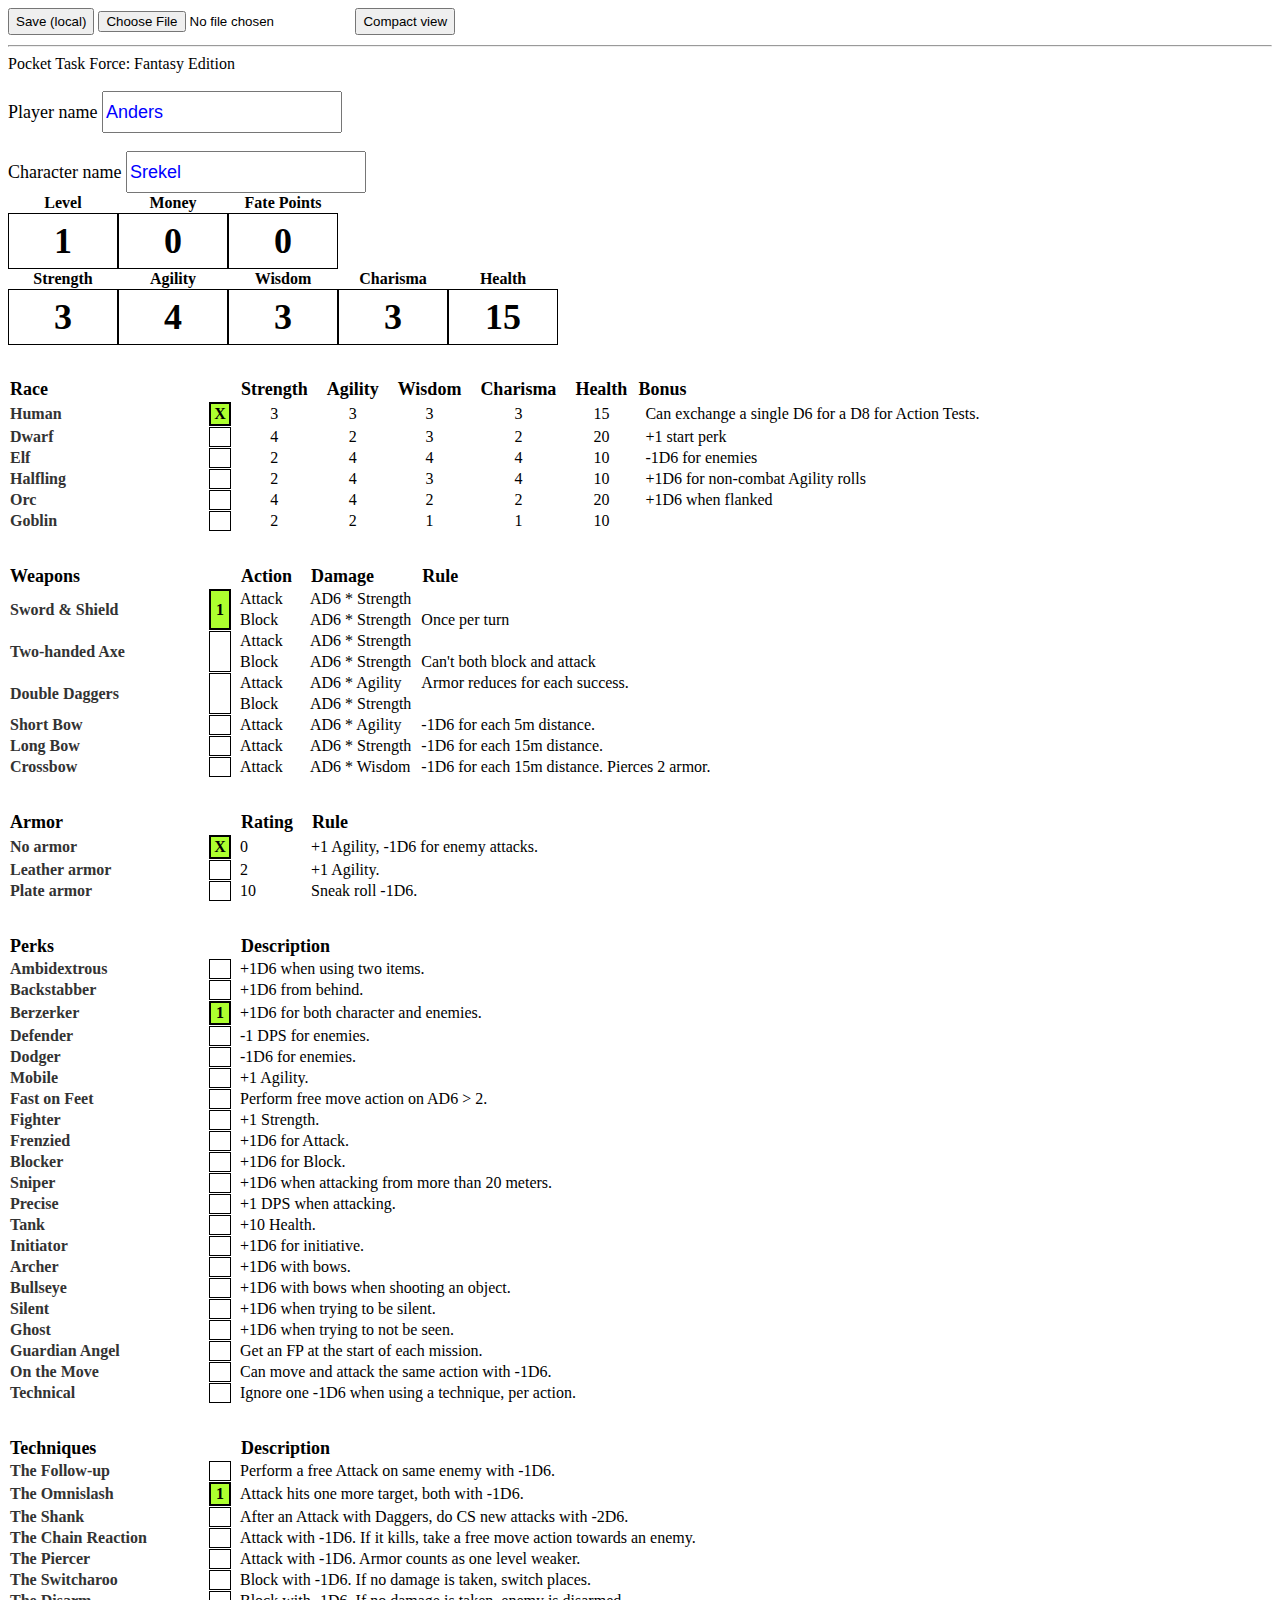
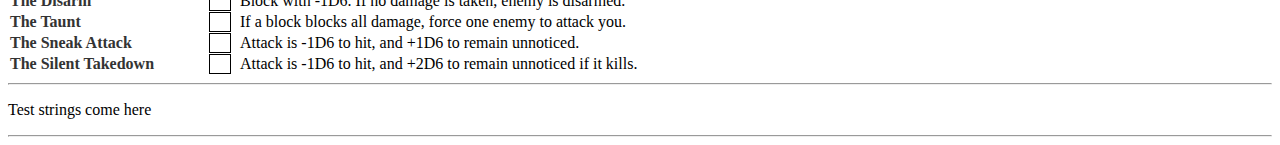
==== character.html @ 6dbd585e "Rules and intro stuffs" ====
<!DOCTYPE html>
<html>
<head>
    <title>PTF Fantasy - Character Design</title>
    <meta charset="UTF-8">
    <LINK href="style.css" rel="stylesheet" type="text/css">
</head>
<body>
    <script src="character_definitions.js" defer></script>
    <script src="character_creation.js" defer></script>

    <div>
        <!--<form onsubmit="save_local()">-->
            <input type="submit" value="Save (local)" onclick="save_local()">
        <!--</form>-->
        <!--<form onsubmit="open_local()">-->
            <input type="file" value="Open (local)" id="fileinput" onchange="open_local()">
        <!--</form>-->
        <!--<form onsubmit="compact_view()">-->
        <input type="submit" value="Compact view" id="compact" onclick="compact_view()">
        <hr style="clear: both;" />
    </div>

    <div id="header" class="compactable">
        <div class="logo">
            <span>
                Pocket Task Force: Fantasy Edition
           </span>
        </div>
        <div class="name">
            <span class="name compactable">
                Player name
           </span>
           <input type="text" id="player_name" class="name compactable">
        </div>
        <div class="name">
            <span class="name compactable">
                Character name
           </span
           ><input type="text" id="character_name" class="name compactable">
        </div>
    </div>

    <div id="header2" class="compact">
        <div class="logo">
            <span>
                Pocket Task Force: Fantasy Edition
           </span>
        </div>
        <div class="name">
            <span class="name compact" id="player_name_compact"></span>
            PLAYING AS
            <span class="name compact" id="character_name_compact"></span>
        </div>
    </div>


    <table id="stats">
        <tr>
            <td class="attribute">
                Level
            </td>
            <td class="attribute">
                Money
            </td>
            <td class="attribute">
                Fate Points
            </td>
        </tr>
        <tr>
            <td class="writeable_attribute" id="Level">
            </td>
            <td class="writeable_attribute" id="Money">
            </td>
            <td class="writeable_attribute" id="Fate Points">
            </td>
        </tr>
    </table>

    <table id="attributes">
        <tr>
            <td class="attribute">
                Strength
            </td>
            <td class="attribute">
                Agility
            </td>
            <td class="attribute">
                Wisdom
            </td>
            <td class="attribute">
                Charisma
            </td>
            <td class="attribute">
                Health
            </td>
        </tr>
        <tr>
            <td class="writeable_attribute" id="Strength">
            </td>
            <td class="writeable_attribute" id="Agility">
            </td>
            <td class="writeable_attribute" id="Wisdom">
            </td>
            <td class="writeable_attribute" id="Charisma">
            </td>
            <td class="writeable_attribute" id="Health">
            </td>
        </tr>
    </table>

    <div class="characterpart">
        <table class="characterpart" id="race">
            <thead>
                <tr>
                    <td class="part_name">Race</td>
                    <td class="part_value_selected"></td>
                    <td class="part_race_attribute compactable">Strength</td>
                    <td class="part_race_attribute compactable">Agility</td>
                    <td class="part_race_attribute compactable">Wisdom</td>
                    <td class="part_race_attribute compactable">Charisma</td>
                    <td class="part_race_attribute compactable">Health</td>
                    <td>Bonus</td>
                </tr>
            </thead>
            <tbody></tbody>
        </table>
    </div>

    <div class="characterpart">
        <table class="characterpart" id="weapons">
            <thead>
                <tr>
                    <td class="part_name">Weapons</td>
                    <td class="perk_value"></td>
                    <td class="part_race_attribute">Action</td>
                    <td class="part_race_attribute">Damage</td>
                    <td class="part_race_attribute">Rule</td>
                </tr>
            </thead>
            <tbody></tbody>
        </table>
    </div>

    <div class="characterpart">
        <table class="characterpart" id="armor">
            <thead>
                <tr>
                    <td class="part_name">Armor</td>
                    <td class="perk_value"></td>
                    <td class="part_race_attribute">Rating</td>
                    <td class="part_race_attribute">Rule</td>
                </tr>
            </thead>
            <tbody></tbody>
        </table>
    </div>

    <div class="characterpart">
        <table class="characterpart" id="perks">
            <thead>
                <tr>
                    <td class="part_name">Perks</td>
                    <td class="perk_value"></td>
                    <td class="part_race_attribute">Description</td>
                </tr>
            </thead>
            <tbody></tbody>
        </table>
    </div>

    <div class="characterpart">
        <table class="characterpart" id="techniques">
            <thead>
                <tr>
                    <td class="part_name">Techniques</td>
                    <td class="perk_value"></td>
                    <td class="part_race_attribute">Description</td>
                </tr>
            </thead>
            <tbody></tbody>
        </table>
    </div>

    <hr/ class="compactable">
    <p id="TESTLOL" class="compactable">Test strings come here</p>
    <hr/ class="compactable">

</body>
</html>
---- style.css ----
body {
    background-color: #fff;
    font-family: Cambria, Cochin, Georgia, Times, Times New Roman, serif;
    animation: page_fadein 1s;
}
@keyframes page_fadein {
    from { background-color: #eee; color:gray; }
    to { background-color: white; color:black;}
}

#header{
    /*background-color: red;*/
    overflow:hidden;
}
#header2{
    /*background-color: red;*/
    overflow:hidden;
}
div.name {
    margin-top: 1em;
    font-size: 18px;
    /*display:block;*/
    /*max-height:20px;*/
    /*overflow:hidden;*/
}
input.name {
    font-size: 18px;
    color:blue;
}
#header span.name {
    font-size: 18px;
    color:black;
}
#header2 span.name {
    font-size: 36px;
    color:blue;
}
table {
    border-spacing-left: 0px;
    border-spacing-right: 0px;
    border-spacing: 0px;
    border-collapse: separate;
}
table.characterpart {
    border-spacing: 1px;
    border-collapse: separate;
}
thead td {
    font-size:18px;
    font-weight: bold;
}
td.writeable_attribute {
    height:1.5em;
    width: 3em;
    border: 1px solid black;
    font-size: 36px;
    font-weight: bold;
    text-align: center;
    padding: 0;
    margin: 0;
}
td.part_name {
    font-weight: bold;
    margin-right: 0;
    padding-right: 1em;
    color: #333;
}
td.part_value {
    height:1em;
    width: 1em;
    border: 1px solid black;
}
thead td.part_name {
    width: 10em;
    color: black;
}
thead td.part_value_selected {
    width: 1em;
}
thead td.part_race_attribute {
    padding-left:  0.5em;
    padding-right: 0.5em;
}
tbody td.part_value_selected {
    height:1em;
    width: 1em;
    background: greenyellow;
    border: 2px solid black;
    text-align: center;
    font-weight: bold;
}
td.part_description {
    padding-left: 0.5em;
}
td.attribute {
    text-align: center;
    font-weight: bold;
    font-size: 1em;
    margin-top: 1em;
}
tbody td.part_race_attribute {
    text-align: center;
    height:1em;
    width: 4em;
}

table.characterpart tr.part:hover {
    background-color: orange;
}
#attributeheader {
    /*text-align: center;*/
    font-weight: bold;
    /*vertical-align: middle;*/
}


form * {
    display: block;
    margin: 10px;
    float: left;
}
input {
    height: 2em;
}

.compact {
    /*animation-duration: 1s;*/
    /*animation: fade_and_hide 1s;*/
    animation-fill-mode: both;
    opacity: 0; max-height: 0px;
}

.compactable {
    /*animation-duration: 1s;*/
    /*animation: fade_and_hide 1s;*/
    animation-fill-mode: both;
}

div.characterpart {
    padding-top: 2em;
}

.hide {

}

@keyframes fadeout_and_hide {
    from { opacity: 1; max-height: 300px;}
    to {opacity: 0; max-height: 0px; }
}

@keyframes fadein_and_show {
    from { opacity: 0; max-height: 0px;}
    to { opacity: 1; max-height: 300px;}
}

#rules {
    max-width: 40em;
}

@media print { 
    #rules {
        max-width: none;
    }
}

.keyword {
    font-weight: bold;
}

.keyword_cs {
    color: mediumblue;
    font-weight: bold;
}

.keyword_cf {
    font-weight: bold;
    color: red;
}
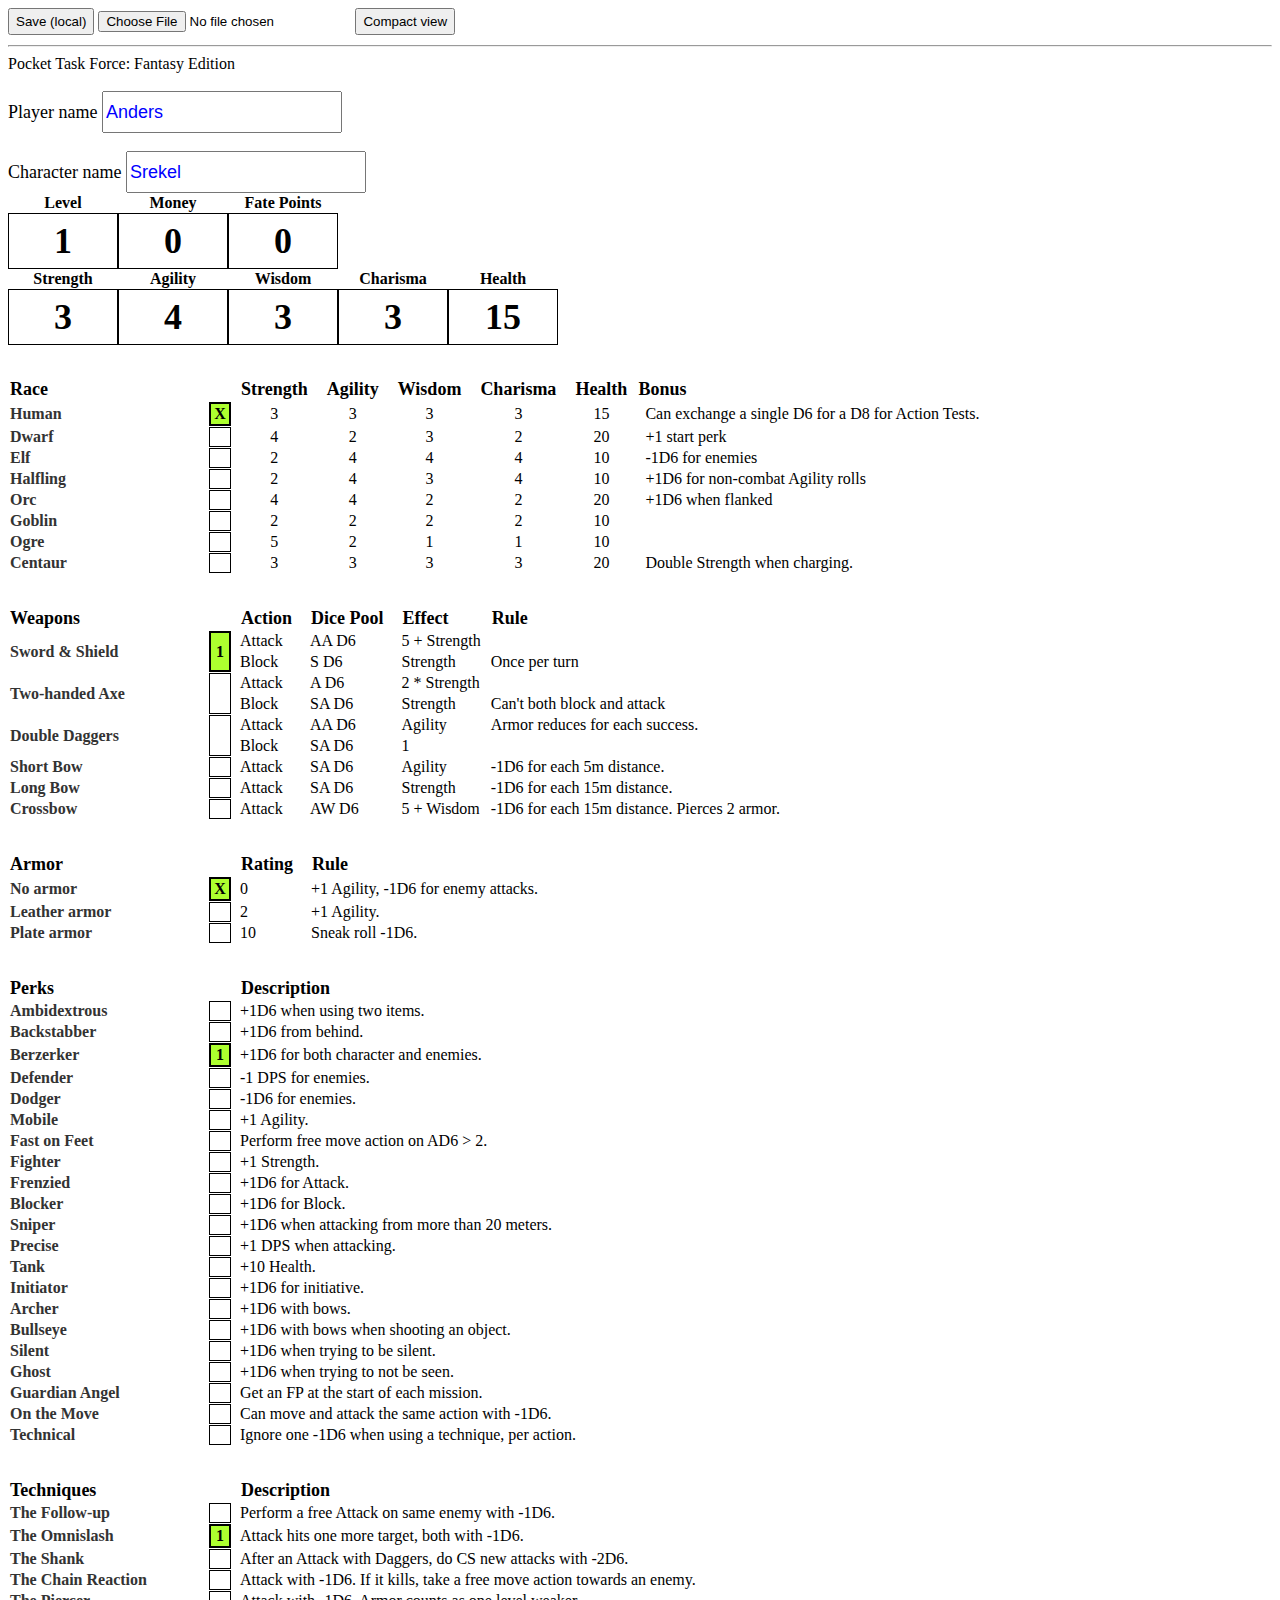
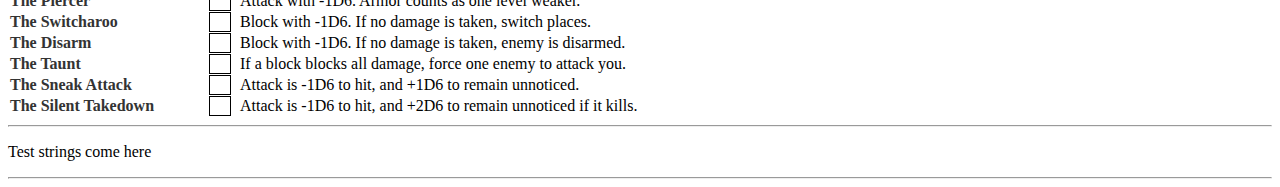
==== commit 850cb513: "Resolving stuff. Rules stuff." ====
--- a/character.html
+++ b/character.html
@@ -134,7 +134,8 @@
                     <td class="part_name">Weapons</td>
                     <td class="perk_value"></td>
                     <td class="part_race_attribute">Action</td>
-                    <td class="part_race_attribute">Damage</td>
+                    <td class="part_race_attribute">Dice Pool</td>
+                    <td class="part_race_attribute">Effect</td>
                     <td class="part_race_attribute">Rule</td>
                 </tr>
             </thead>
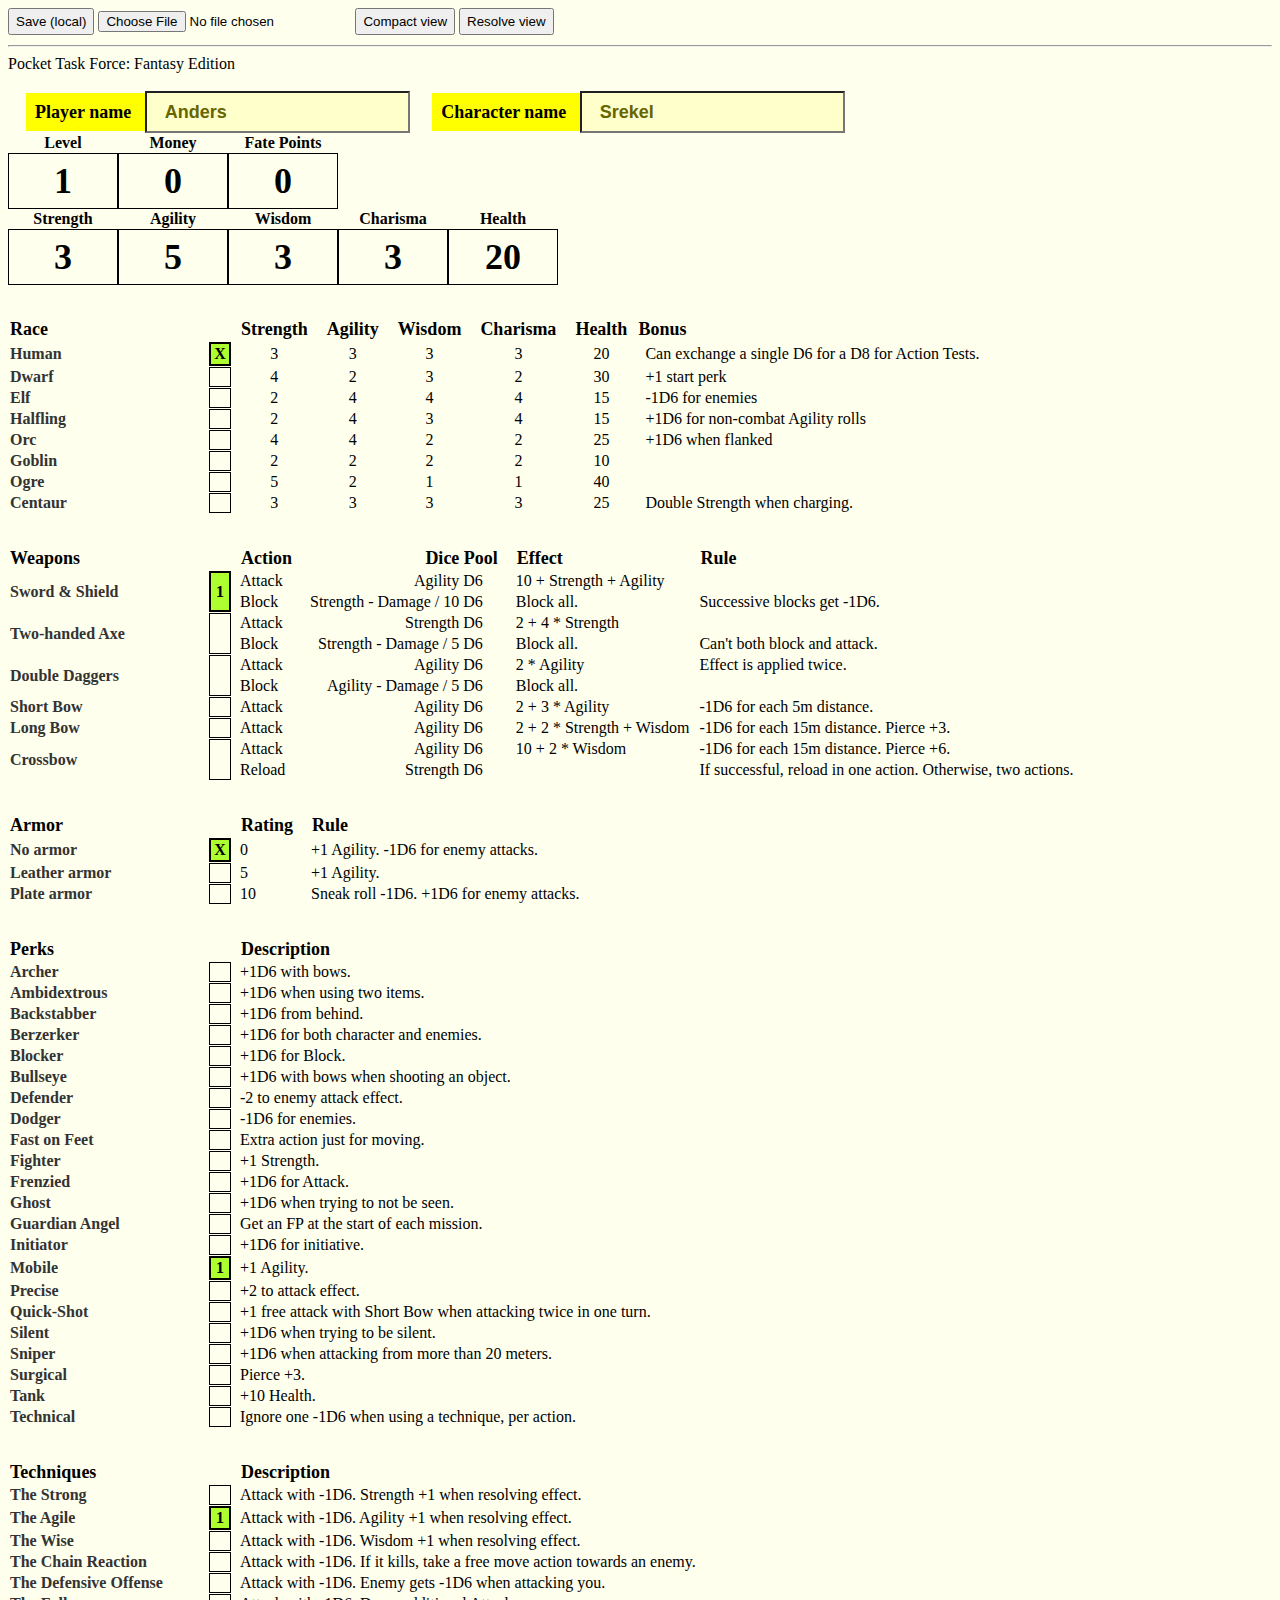
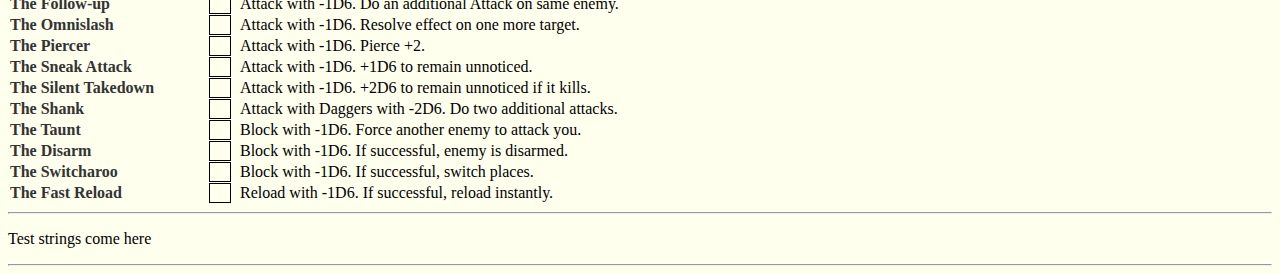
==== commit 4d9d5287: "Stuff." ====
--- a/character.html
+++ b/character.html
@@ -18,6 +18,7 @@
         <!--</form>-->
         <!--<form onsubmit="compact_view()">-->
         <input type="submit" value="Compact view" id="compact" onclick="compact_view()">
+        <input type="submit" value="Resolve view" id="resolve" onclick="resolve_view()">
         <hr style="clear: both;" />
     </div>
 
@@ -32,8 +33,8 @@
                 Player name
            </span>
            <input type="text" id="player_name" class="name compactable">
-        </div>
-        <div class="name">
+        <!--</div>-->
+        <!--<div class="name">-->
             <span class="name compactable">
                 Character name
            </span
@@ -134,7 +135,7 @@
                     <td class="part_name">Weapons</td>
                     <td class="perk_value"></td>
                     <td class="part_race_attribute">Action</td>
-                    <td class="part_race_attribute">Dice Pool</td>
+                    <td class="part_race_attribute rightcol">Dice Pool</td>
                     <td class="part_race_attribute">Effect</td>
                     <td class="part_race_attribute">Rule</td>
                 </tr>
--- a/style.css
+++ b/style.css
@@ -1,11 +1,11 @@
 body {
-    background-color: #fff;
+    background-color: #ffe;
     font-family: Cambria, Cochin, Georgia, Times, Times New Roman, serif;
-    animation: page_fadein 1s;
+    animation: page_fadein 3s;
 }
 @keyframes page_fadein {
-    from { background-color: #eee; color:gray; }
-    to { background-color: white; color:black;}
+    from { color:gray; }
+    to { color:black;}
 }
 
 #header{
@@ -23,9 +23,21 @@
     /*max-height:20px;*/
     /*overflow:hidden;*/
 }
+span.name {
+    background-color: yellow;
+    padding: 0.5em;
+    margin-left: 1em;
+    font-weight: bold;
+    /*border-width: 1px;*/
+    /*border-color: silver;*/
+    /*border-style: solid;*/
+}
 input.name {
     font-size: 18px;
-    color:blue;
+    font-weight: bold;
+    background-color: #ffc;
+    color:#660;
+    padding-left: 1em;
 }
 #header span.name {
     font-size: 18px;
@@ -33,7 +45,8 @@
 }
 #header2 span.name {
     font-size: 36px;
-    color:blue;
+    color:#660;
+    padding: 0.1em;
 }
 table {
     border-spacing-left: 0px;
@@ -104,6 +117,11 @@
     width: 4em;
 }
 
+td.rightcol {
+    text-align: right;
+    padding-right: 1.5em;
+}
+
 table.characterpart tr.part:hover {
     background-color: orange;
 }
@@ -158,7 +176,7 @@
     max-width: 40em;
 }
 
-@media print { 
+@media print {
     #rules {
         max-width: none;
     }
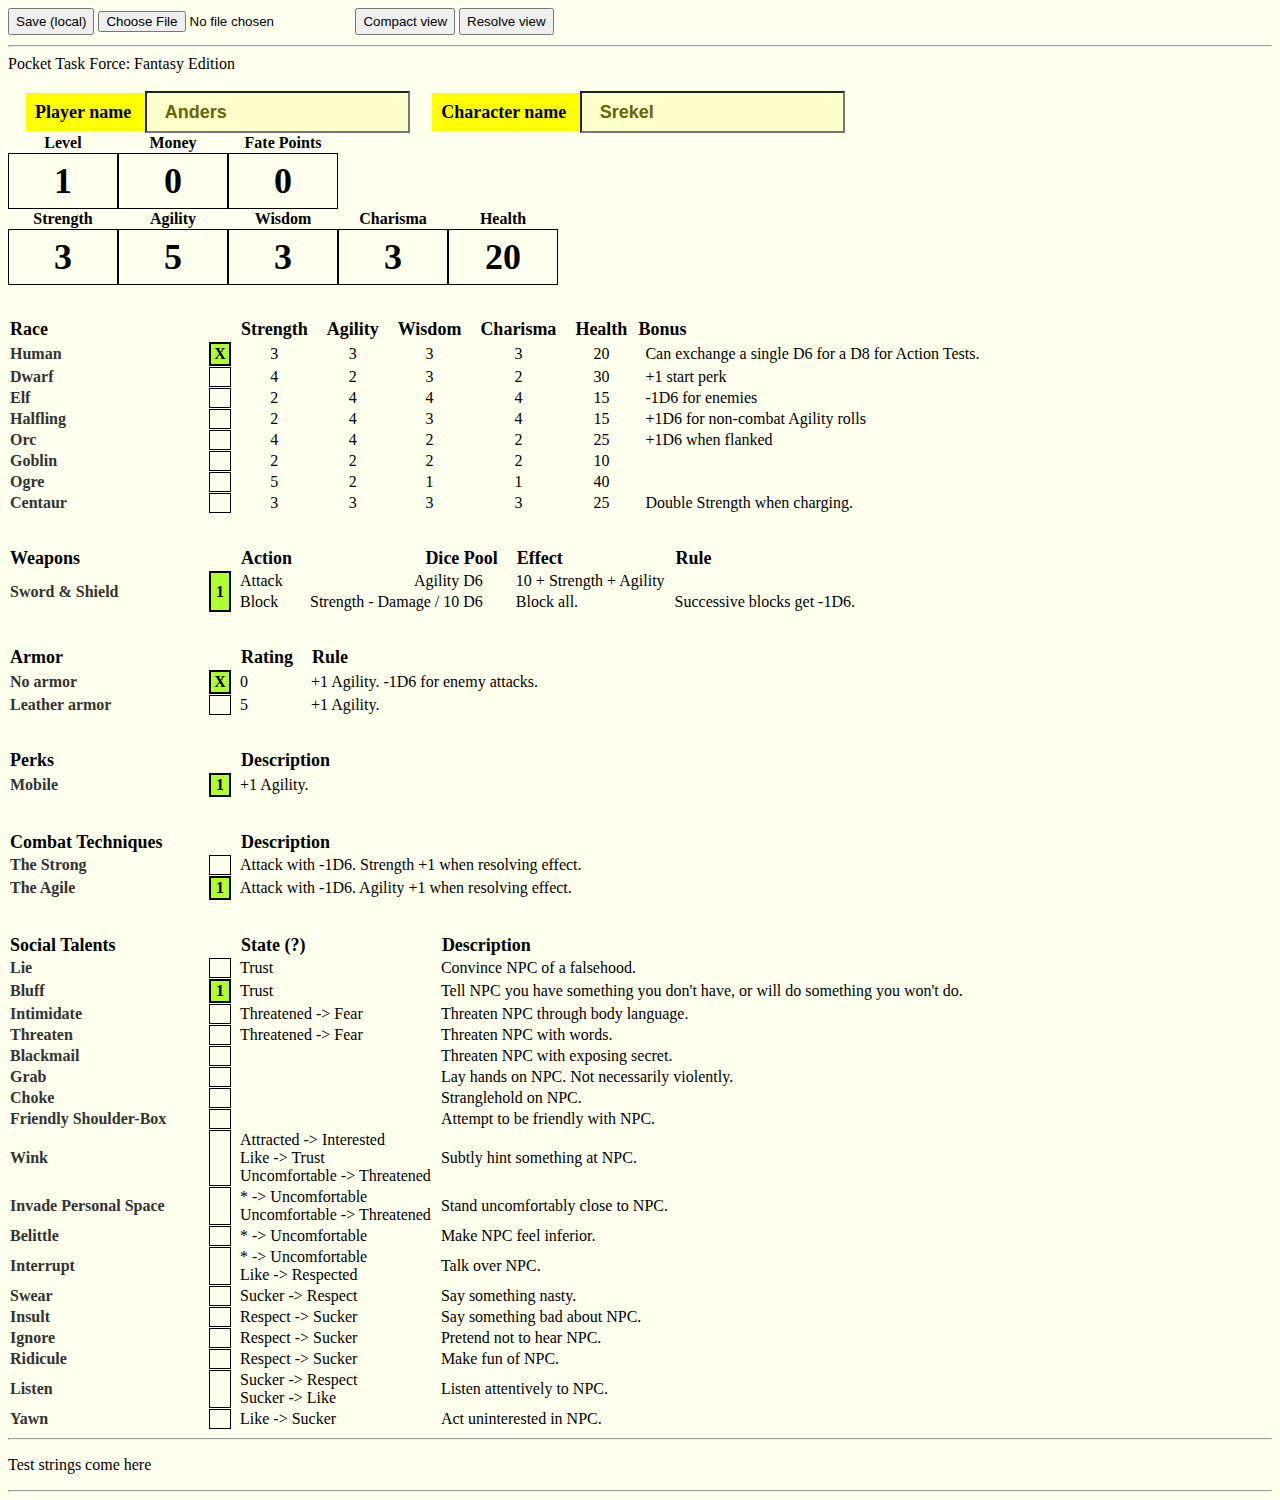
==== commit cddac471: "Social stuff." ====
--- a/character.html
+++ b/character.html
@@ -175,8 +175,22 @@
         <table class="characterpart" id="techniques">
             <thead>
                 <tr>
-                    <td class="part_name">Techniques</td>
-                    <td class="perk_value"></td>
+                    <td class="part_name">Combat Techniques</td>
+                    <td class="perk_value"></td>
+                    <td class="part_race_attribute">Description</td>
+                </tr>
+            </thead>
+            <tbody></tbody>
+        </table>
+    </div>
+
+    <div class="characterpart">
+        <table class="characterpart" id="social_talents">
+            <thead>
+                <tr>
+                    <td class="part_name">Social Talents</td>
+                    <td class="perk_value"></td>
+                    <td class="part_race_attribute">State (?)</td>
                     <td class="part_race_attribute">Description</td>
                 </tr>
             </thead>
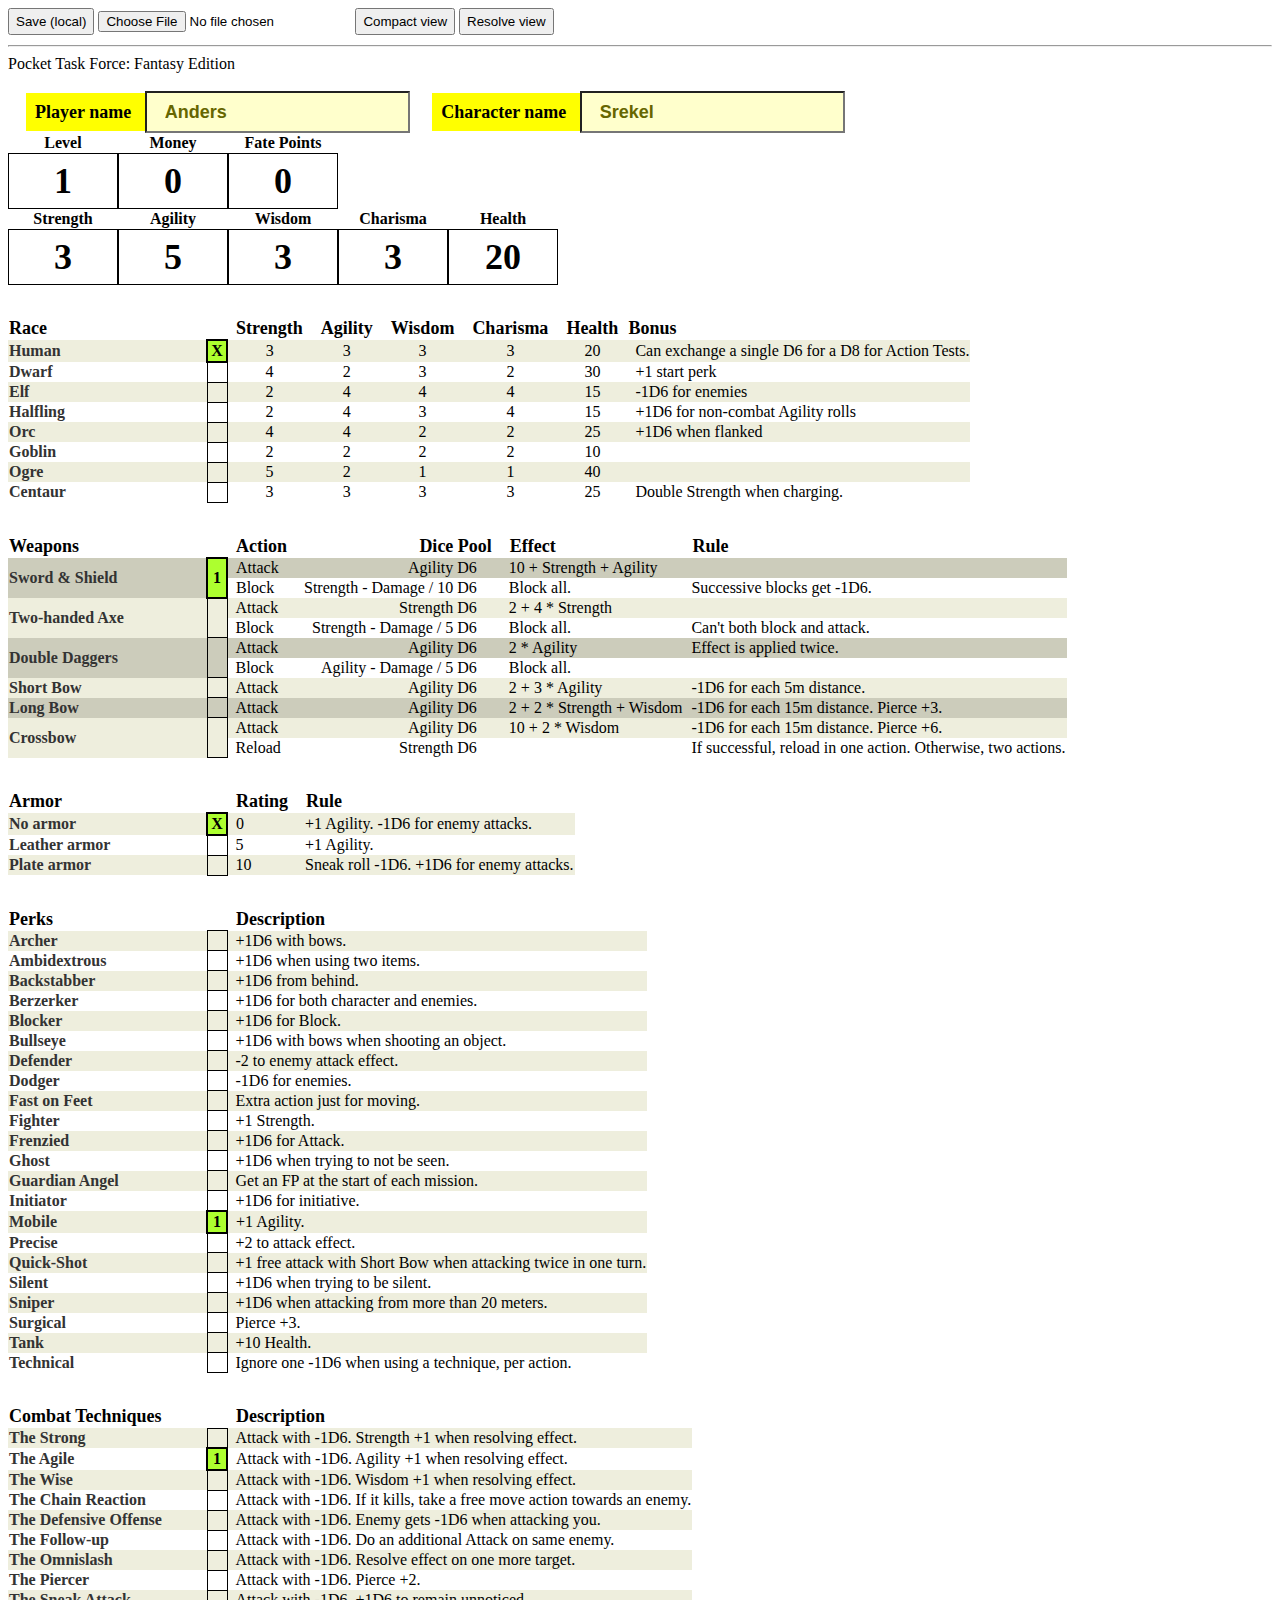
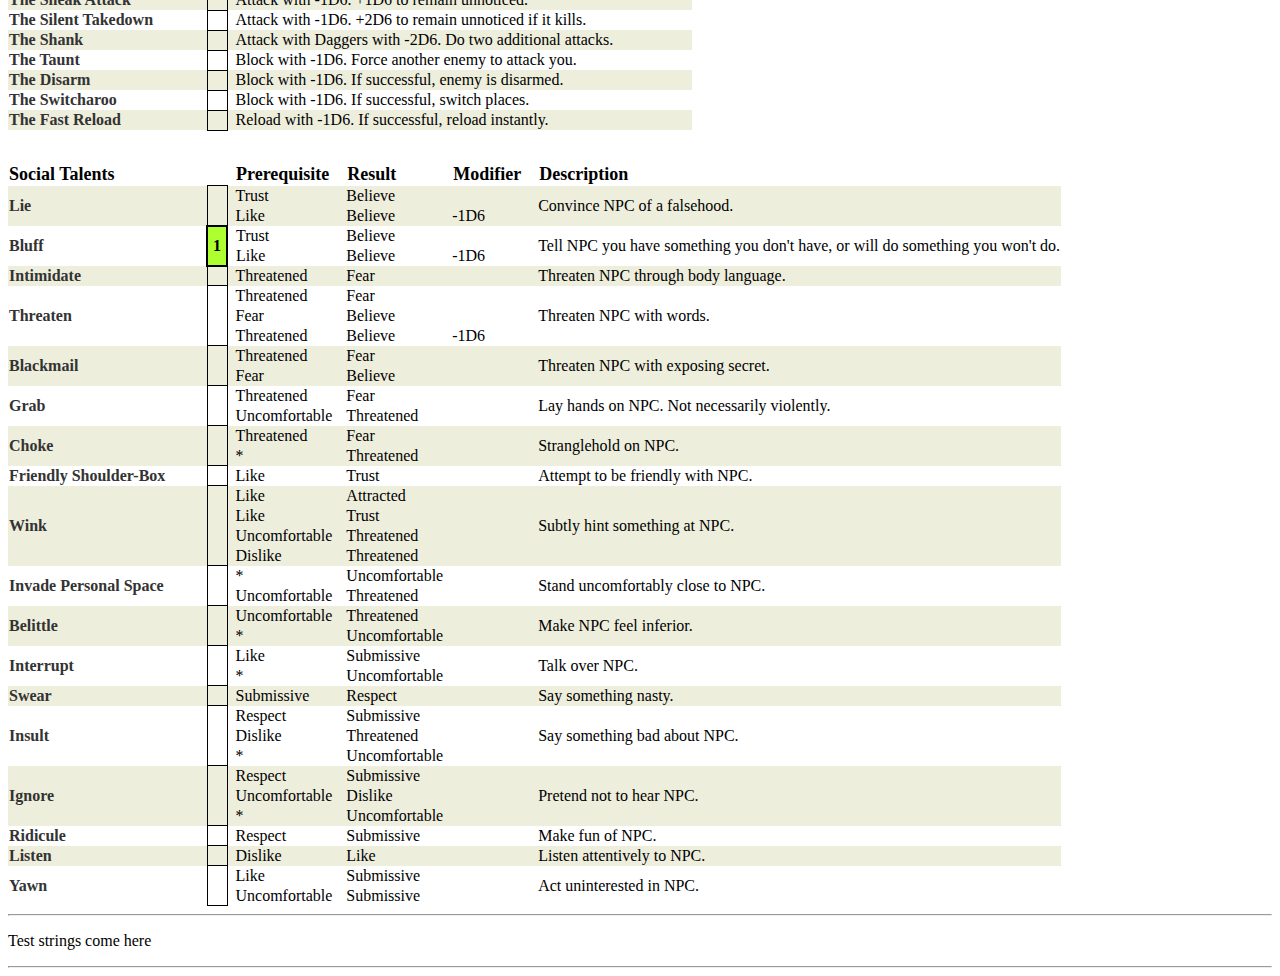
==== commit c4dfd7b8: "Social stuff" ====
--- a/character.html
+++ b/character.html
@@ -111,7 +111,7 @@
     </table>
 
     <div class="characterpart">
-        <table class="characterpart" id="race">
+        <table class="characterpart simplerows" id="race">
             <thead>
                 <tr>
                     <td class="part_name">Race</td>
@@ -145,7 +145,7 @@
     </div>
 
     <div class="characterpart">
-        <table class="characterpart" id="armor">
+        <table class="characterpart simplerows" id="armor">
             <thead>
                 <tr>
                     <td class="part_name">Armor</td>
@@ -159,7 +159,7 @@
     </div>
 
     <div class="characterpart">
-        <table class="characterpart" id="perks">
+        <table class="characterpart simplerows" id="perks">
             <thead>
                 <tr>
                     <td class="part_name">Perks</td>
@@ -172,7 +172,7 @@
     </div>
 
     <div class="characterpart">
-        <table class="characterpart" id="techniques">
+        <table class="characterpart simplerows" id="techniques">
             <thead>
                 <tr>
                     <td class="part_name">Combat Techniques</td>
@@ -185,12 +185,14 @@
     </div>
 
     <div class="characterpart">
-        <table class="characterpart" id="social_talents">
+        <table class="characterpart loltest" id="social_talents">
             <thead>
                 <tr>
                     <td class="part_name">Social Talents</td>
                     <td class="perk_value"></td>
-                    <td class="part_race_attribute">State (?)</td>
+                    <td class="part_race_attribute">Prerequisite</td>
+                    <td class="part_race_attribute">Result</td>
+                    <td class="part_race_attribute">Modifier</td>
                     <td class="part_race_attribute">Description</td>
                 </tr>
             </thead>
--- a/style.css
+++ b/style.css
@@ -1,5 +1,5 @@
 body {
-    background-color: #ffe;
+    background-color: #fff;
     font-family: Cambria, Cochin, Georgia, Times, Times New Roman, serif;
     animation: page_fadein 3s;
 }
@@ -56,7 +56,7 @@
 }
 table.characterpart {
     border-spacing: 1px;
-    border-collapse: separate;
+    border-collapse: collapse;
 }
 thead td {
     font-size:18px;
@@ -122,9 +122,58 @@
     padding-right: 1.5em;
 }
 
-table.characterpart tr.part:hover {
+table.characterpart tbody tr.part:hover {
     background-color: orange;
 }
+table.simplerows tbody tr:nth-child(odd) {
+    background-color: #eed;
+}
+table.loltest tbody:nth-child(odd) {
+    background-color: #eed;
+}
+/*table.loltest tbody tr:nth-child(even) {
+    background-color: #eed;
+}*/
+/*
+table.simplerows tbody tr:nth-child(3n+1) {
+    background-color: #ccb;
+}*/
+
+td.evenrow {
+    background-color: #ccb;
+}
+
+td.oddrow {
+    background-color: #eed;
+}
+
+/*tbody:nth-child(odd) {
+  background: white;
+}*/
+/*tbody:nth-child(even) {
+  background: red;
+}*/
+tbody:hover , tr:hover td {
+   background: orange !important;
+}
+/*td.evenactionrow {
+    background-color: #ddc;
+}*/
+td.evenevensubrow {
+    background-color: #ccb;
+}
+
+td.evenoddsubrow {
+    background-color: #fff;
+}
+
+td.oddevensubrow {
+    background-color: #eed;
+}
+td.oddoddsubrow {
+    background-color: #fff;
+}
+
 #attributeheader {
     /*text-align: center;*/
     font-weight: bold;
@@ -194,4 +243,9 @@
 .keyword_cf {
     font-weight: bold;
     color: red;
+}
+
+.social {
+    font-weight: bold;
+    color: #44f;
 }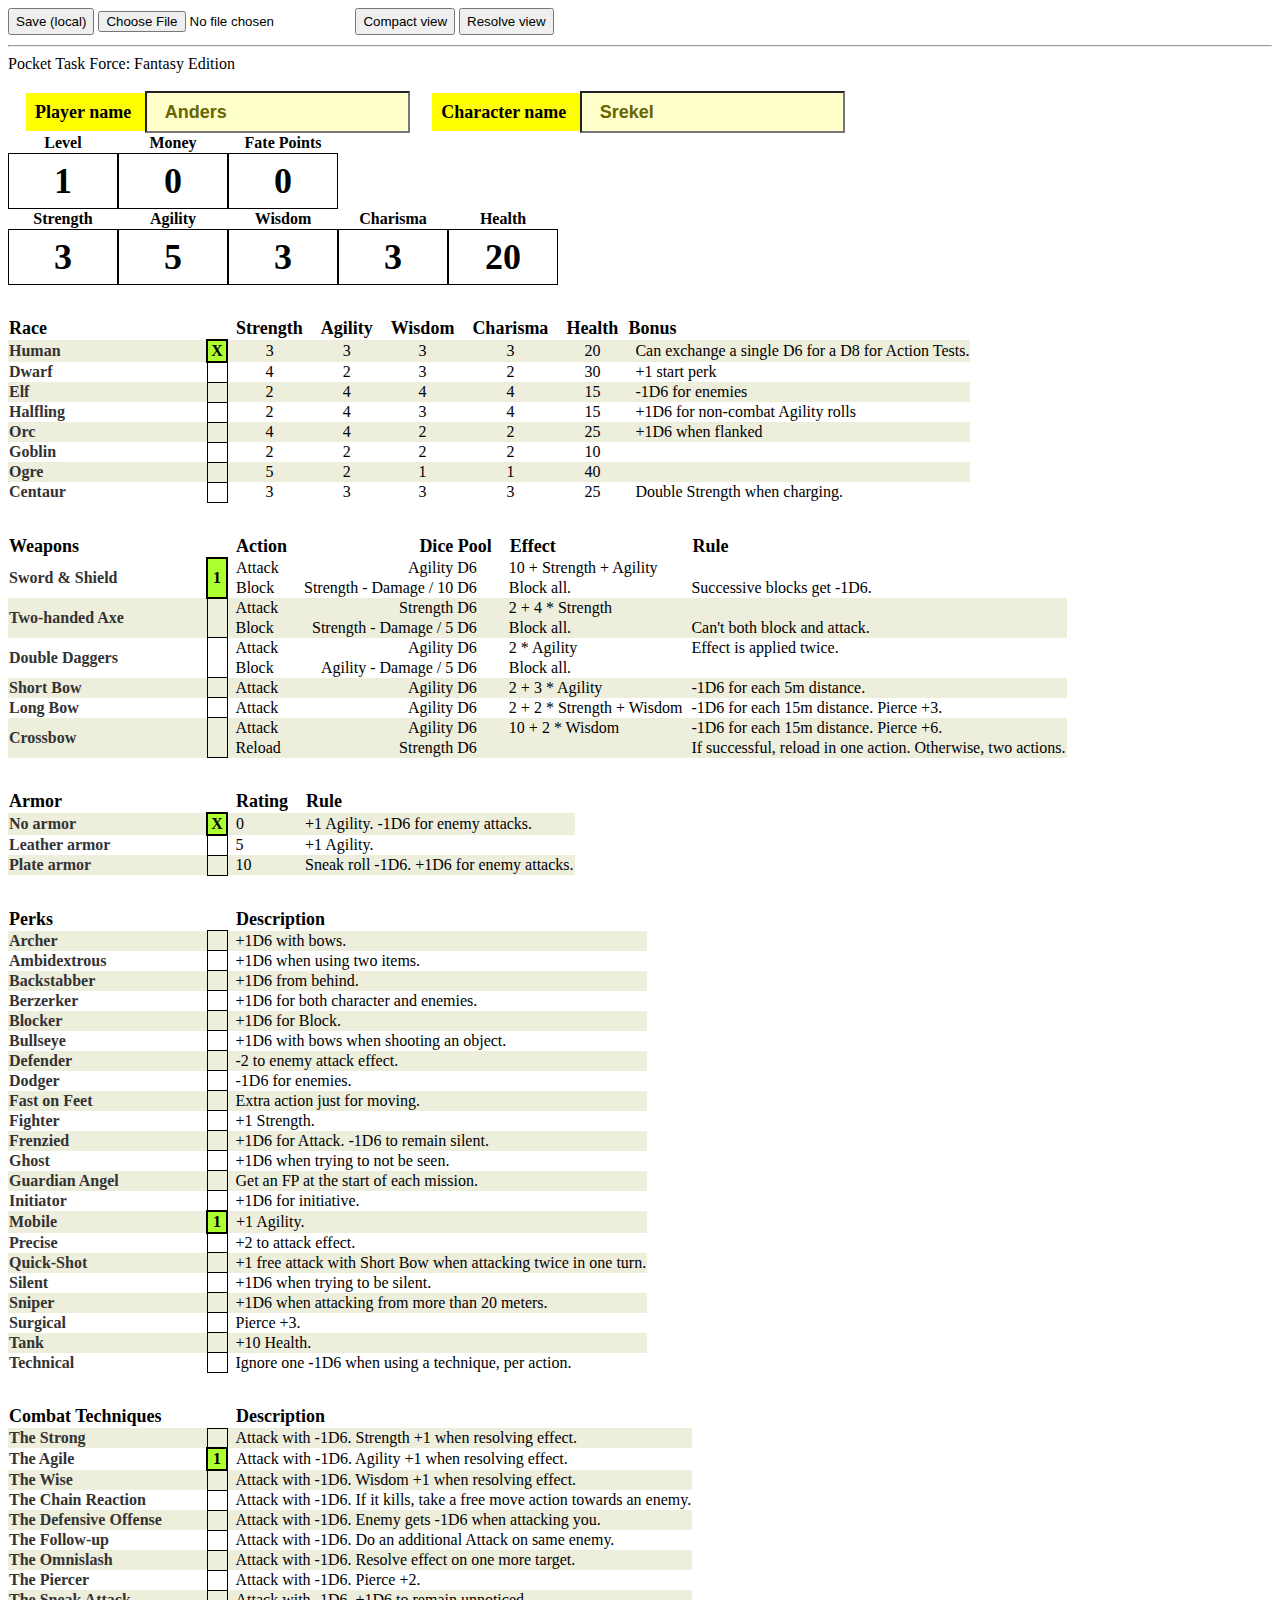
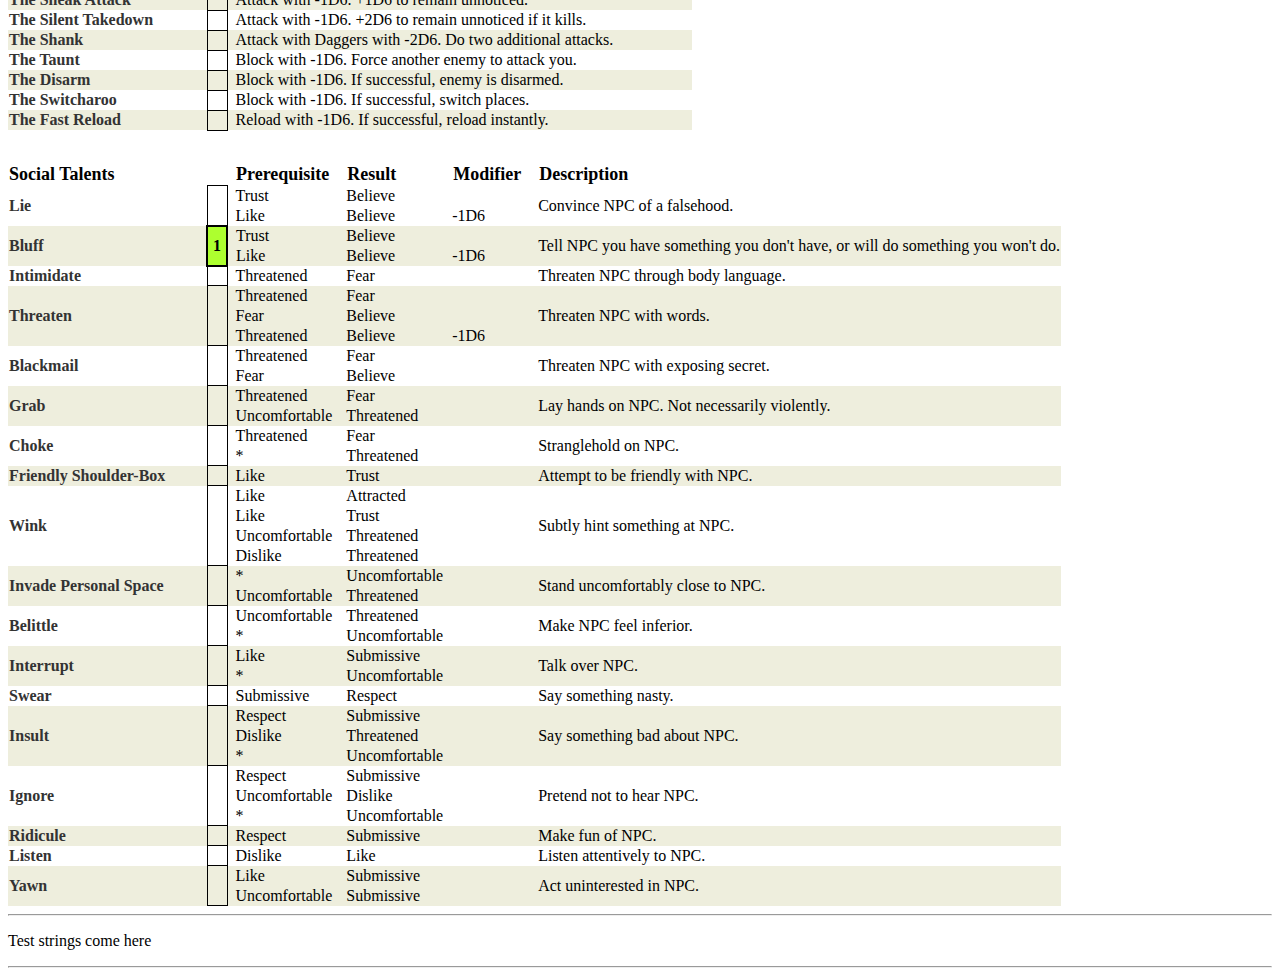
==== commit fca8a2ad: "hover stuff" ====
--- a/character.html
+++ b/character.html
@@ -69,11 +69,11 @@
             </td>
         </tr>
         <tr>
-            <td class="writeable_attribute" id="Level">
-            </td>
-            <td class="writeable_attribute" id="Money">
-            </td>
-            <td class="writeable_attribute" id="Fate Points">
+            <td class="writeable_attribute actually_writeable" id="Level">
+            </td>
+            <td class="writeable_attribute actually_writeable" id="Money">
+            </td>
+            <td class="writeable_attribute actually_writeable" id="Fate Points">
             </td>
         </tr>
     </table>
@@ -129,7 +129,7 @@
     </div>
 
     <div class="characterpart">
-        <table class="characterpart" id="weapons">
+        <table class="characterpart complexrows" id="weapons">
             <thead>
                 <tr>
                     <td class="part_name">Weapons</td>
@@ -185,7 +185,7 @@
     </div>
 
     <div class="characterpart">
-        <table class="characterpart loltest" id="social_talents">
+        <table class="characterpart complexrows" id="social_talents">
             <thead>
                 <tr>
                     <td class="part_name">Social Talents</td>
--- a/style.css
+++ b/style.css
@@ -122,14 +122,20 @@
     padding-right: 1.5em;
 }
 
-table.characterpart tbody tr.part:hover {
+table.simplerows tr.part:hover {
     background-color: orange;
 }
 table.simplerows tbody tr:nth-child(odd) {
     background-color: #eed;
 }
-table.loltest tbody:nth-child(odd) {
-    background-color: #eed;
+table.complexrows tbody:nth-child(odd) {
+    background-color: #eed;
+}
+td.writeable_attribute:hover {
+    background-color: #eed;
+}
+td.actually_writeable:hover {
+    background-color: orange;
 }
 /*table.loltest tbody tr:nth-child(even) {
     background-color: #eed;
@@ -139,13 +145,13 @@
     background-color: #ccb;
 }*/
 
-td.evenrow {
+/*td.evenrow {
     background-color: #ccb;
 }
 
 td.oddrow {
     background-color: #eed;
-}
+}*/
 
 /*tbody:nth-child(odd) {
   background: white;
@@ -153,13 +159,13 @@
 /*tbody:nth-child(even) {
   background: red;
 }*/
-tbody:hover , tr:hover td {
-   background: orange !important;
+table.complexrows tbody:hover, table.complexrows tr:hover td {
+   background: orange;
 }
 /*td.evenactionrow {
     background-color: #ddc;
 }*/
-td.evenevensubrow {
+/*td.evenevensubrow {
     background-color: #ccb;
 }
 
@@ -172,7 +178,7 @@
 }
 td.oddoddsubrow {
     background-color: #fff;
-}
+}*/
 
 #attributeheader {
     /*text-align: center;*/
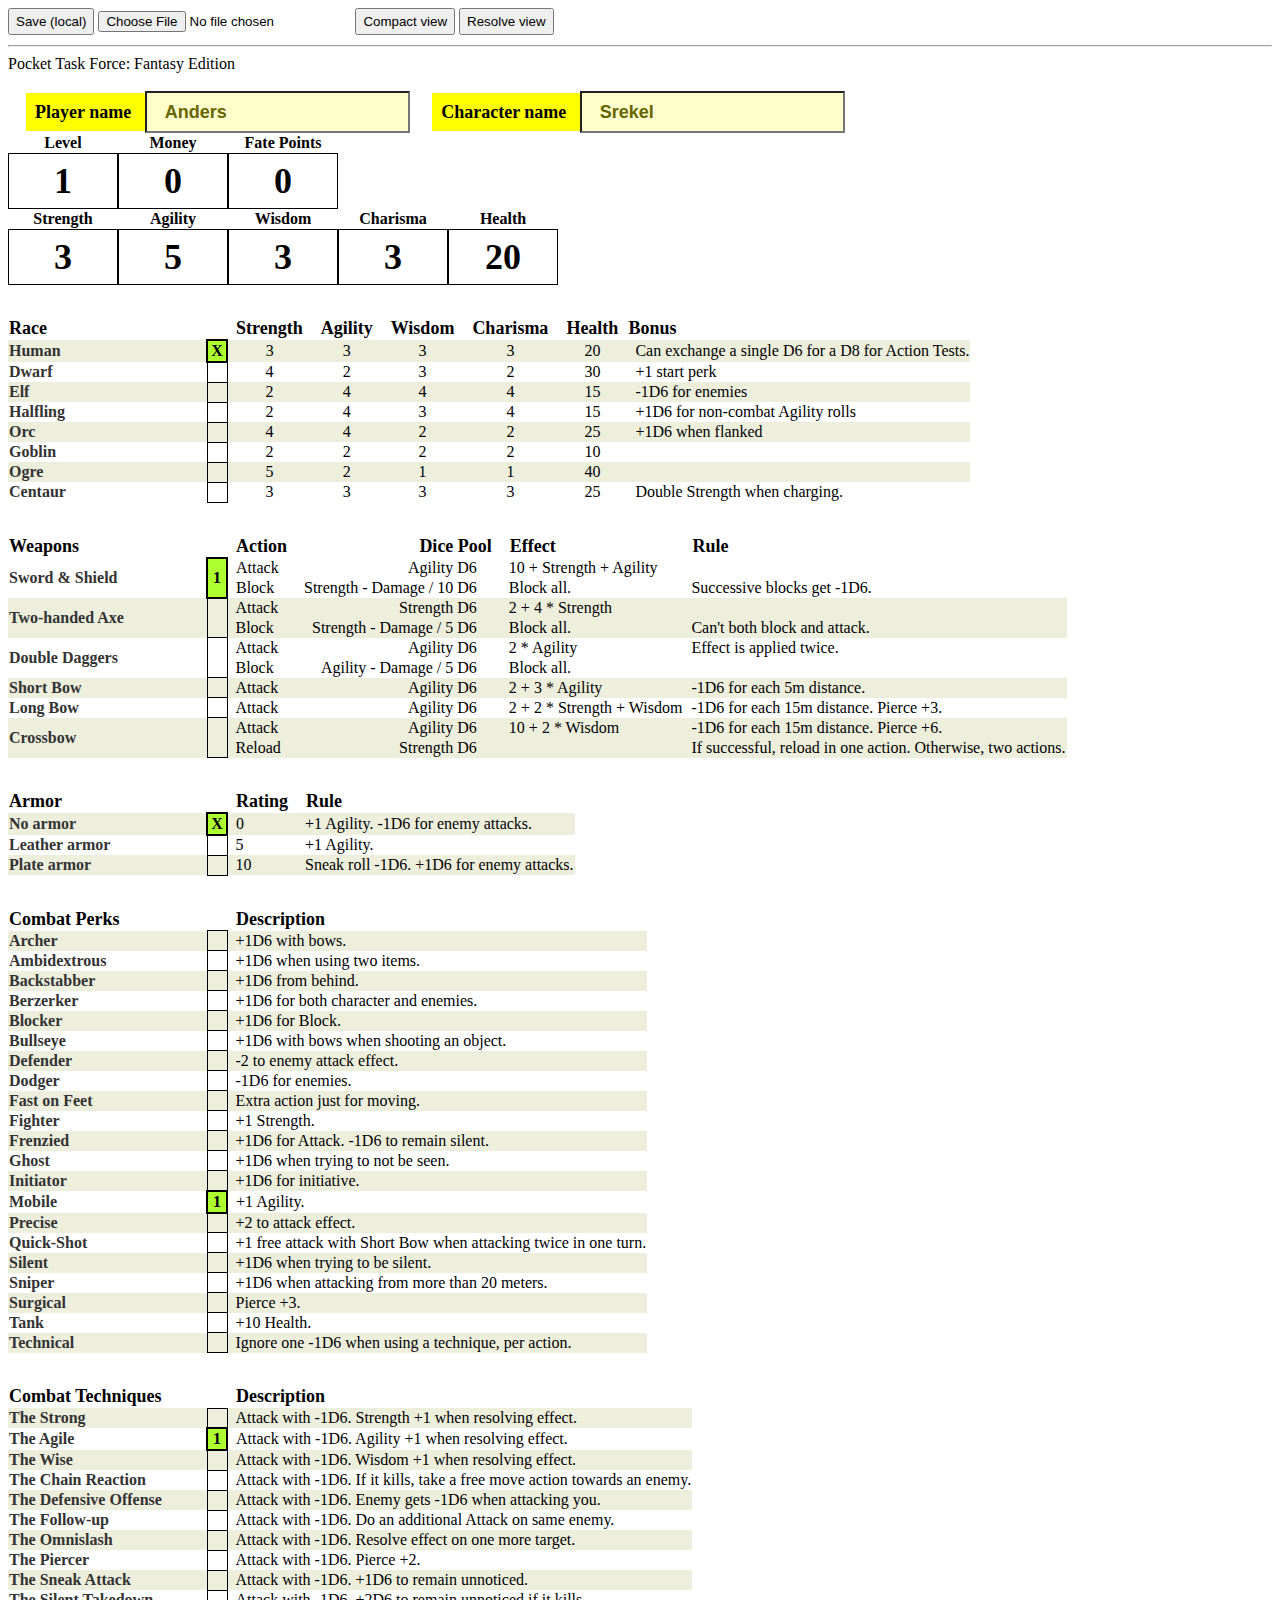
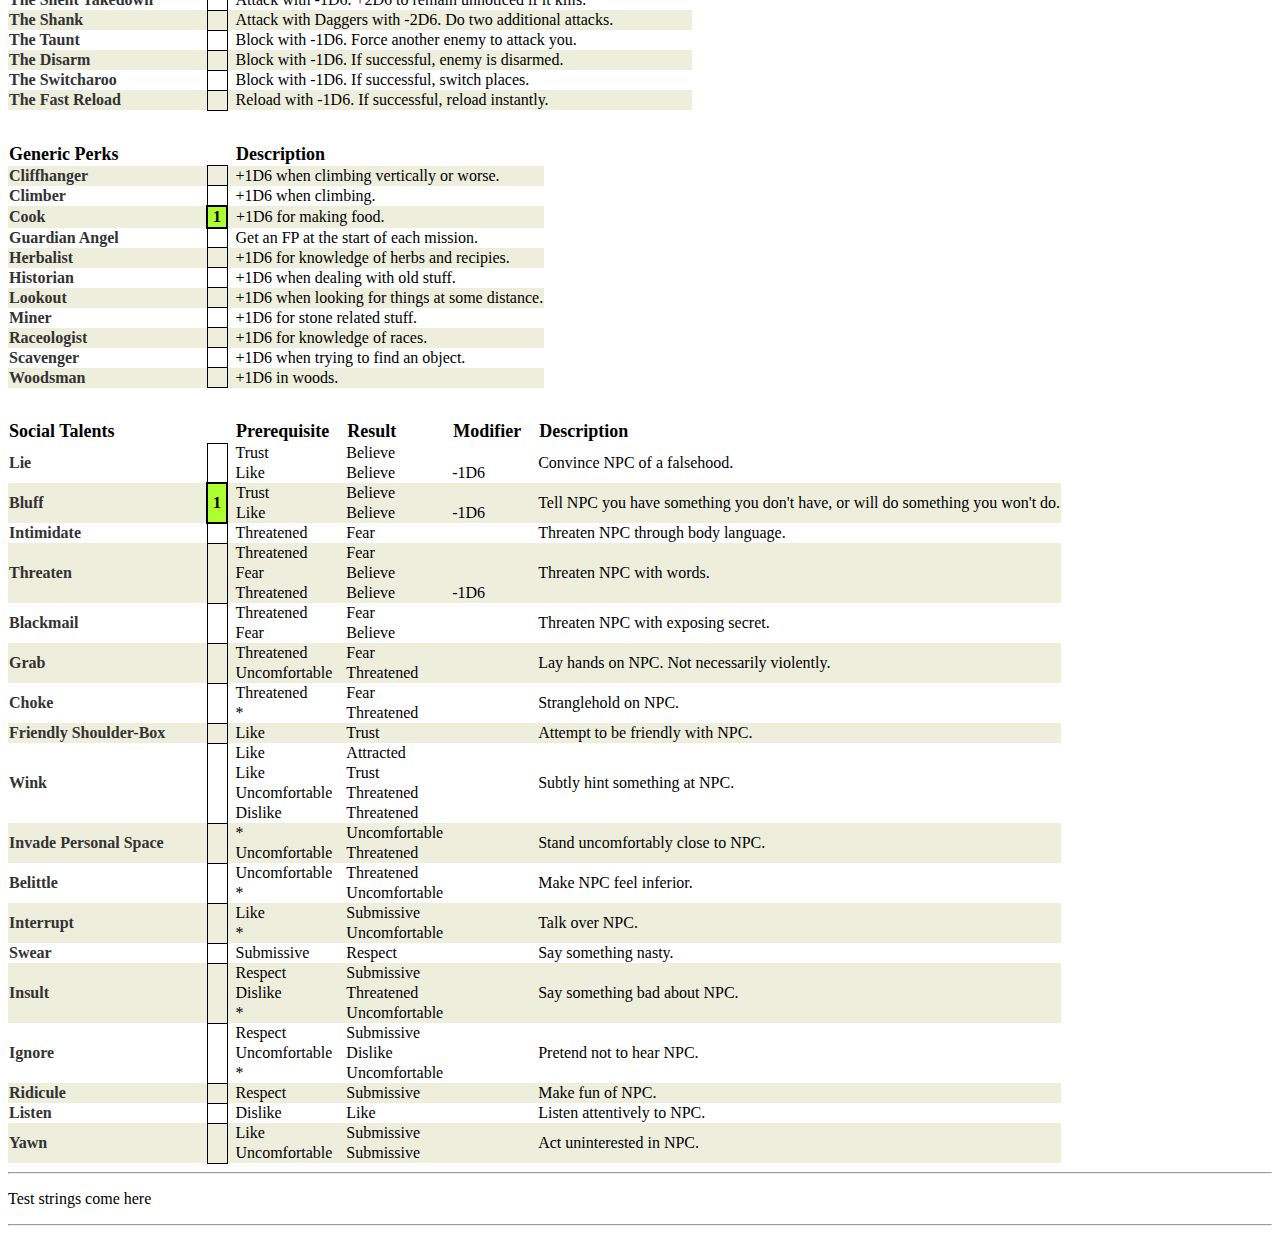
==== commit 8e9ecd6e: "Compacting fixes" ====
--- a/character.html
+++ b/character.html
@@ -116,11 +116,11 @@
                 <tr>
                     <td class="part_name">Race</td>
                     <td class="part_value_selected"></td>
-                    <td class="part_race_attribute compactable">Strength</td>
-                    <td class="part_race_attribute compactable">Agility</td>
-                    <td class="part_race_attribute compactable">Wisdom</td>
-                    <td class="part_race_attribute compactable">Charisma</td>
-                    <td class="part_race_attribute compactable">Health</td>
+                    <td class="part_race_attribute">Strength</td>
+                    <td class="part_race_attribute">Agility</td>
+                    <td class="part_race_attribute">Wisdom</td>
+                    <td class="part_race_attribute">Charisma</td>
+                    <td class="part_race_attribute">Health</td>
                     <td>Bonus</td>
                 </tr>
             </thead>
@@ -162,7 +162,7 @@
         <table class="characterpart simplerows" id="perks">
             <thead>
                 <tr>
-                    <td class="part_name">Perks</td>
+                    <td class="part_name">Combat Perks</td>
                     <td class="perk_value"></td>
                     <td class="part_race_attribute">Description</td>
                 </tr>
@@ -176,6 +176,19 @@
             <thead>
                 <tr>
                     <td class="part_name">Combat Techniques</td>
+                    <td class="perk_value"></td>
+                    <td class="part_race_attribute">Description</td>
+                </tr>
+            </thead>
+            <tbody></tbody>
+        </table>
+    </div>
+
+    <div class="characterpart">
+        <table class="characterpart simplerows" id="generic_perks">
+            <thead>
+                <tr>
+                    <td class="part_name">Generic Perks</td>
                     <td class="perk_value"></td>
                     <td class="part_race_attribute">Description</td>
                 </tr>
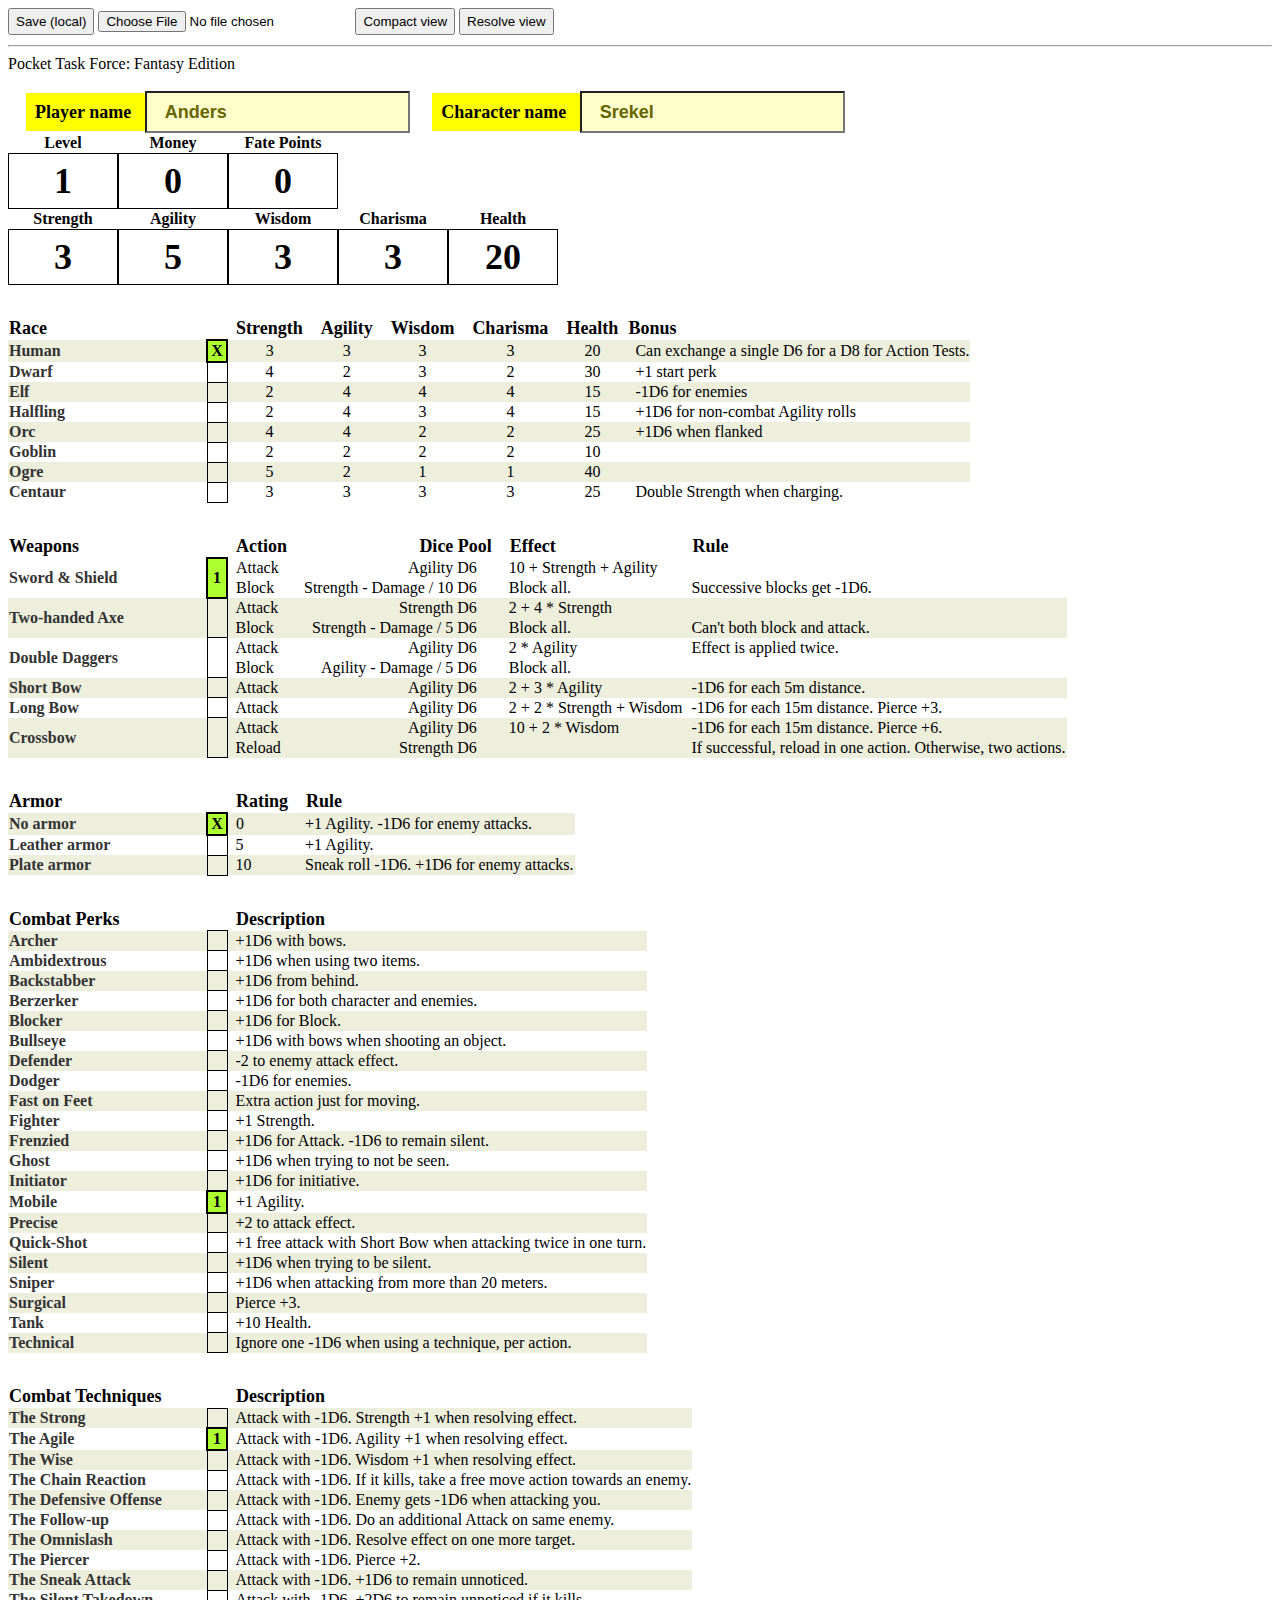
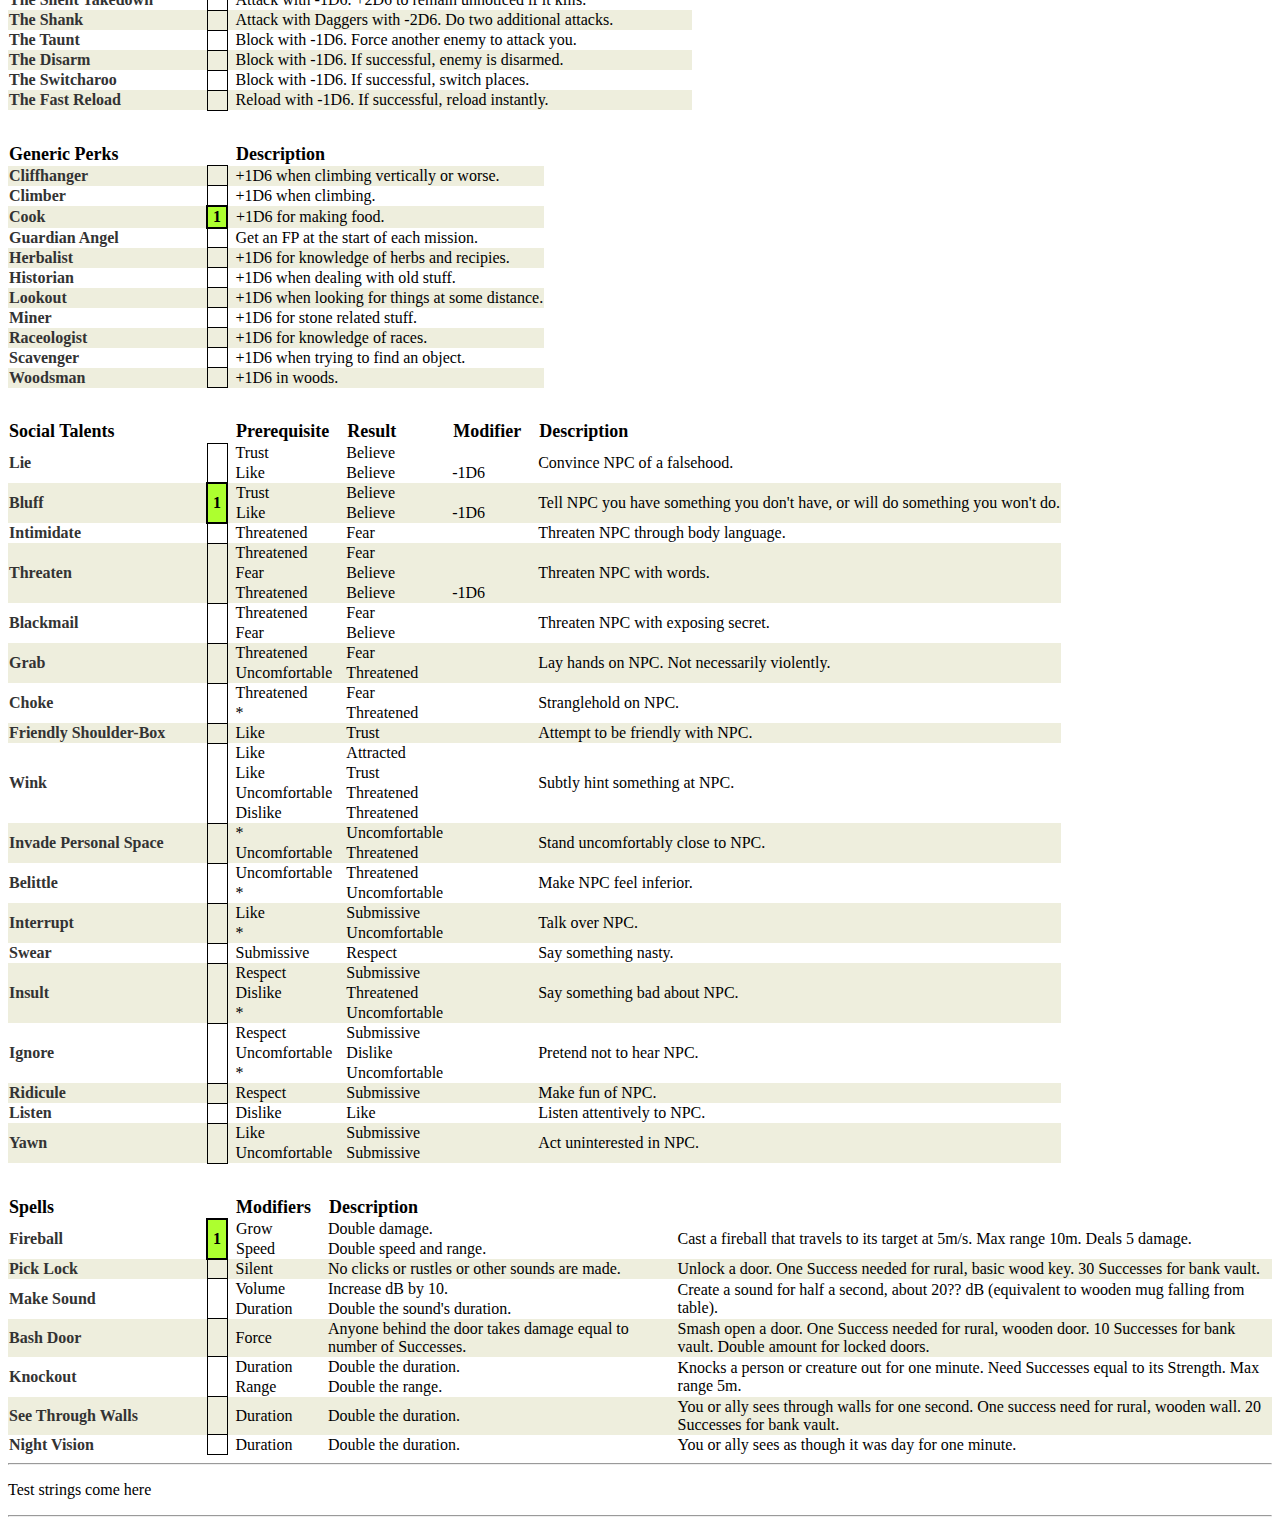
==== commit 6f200d24: "Spells" ====
--- a/character.html
+++ b/character.html
@@ -213,6 +213,20 @@
         </table>
     </div>
 
+    <div class="characterpart">
+        <table class="characterpart complexrows" id="spells">
+            <thead>
+                <tr>
+                    <td class="part_name">Spells</td>
+                    <td class="perk_value"></td>
+                    <td class="part_race_attribute">Modifiers</td>
+                    <td class="part_race_attribute">Description</td>
+                </tr>
+            </thead>
+            <tbody></tbody>
+        </table>
+    </div>
+
     <hr/ class="compactable">
     <p id="TESTLOL" class="compactable">Test strings come here</p>
     <hr/ class="compactable">
